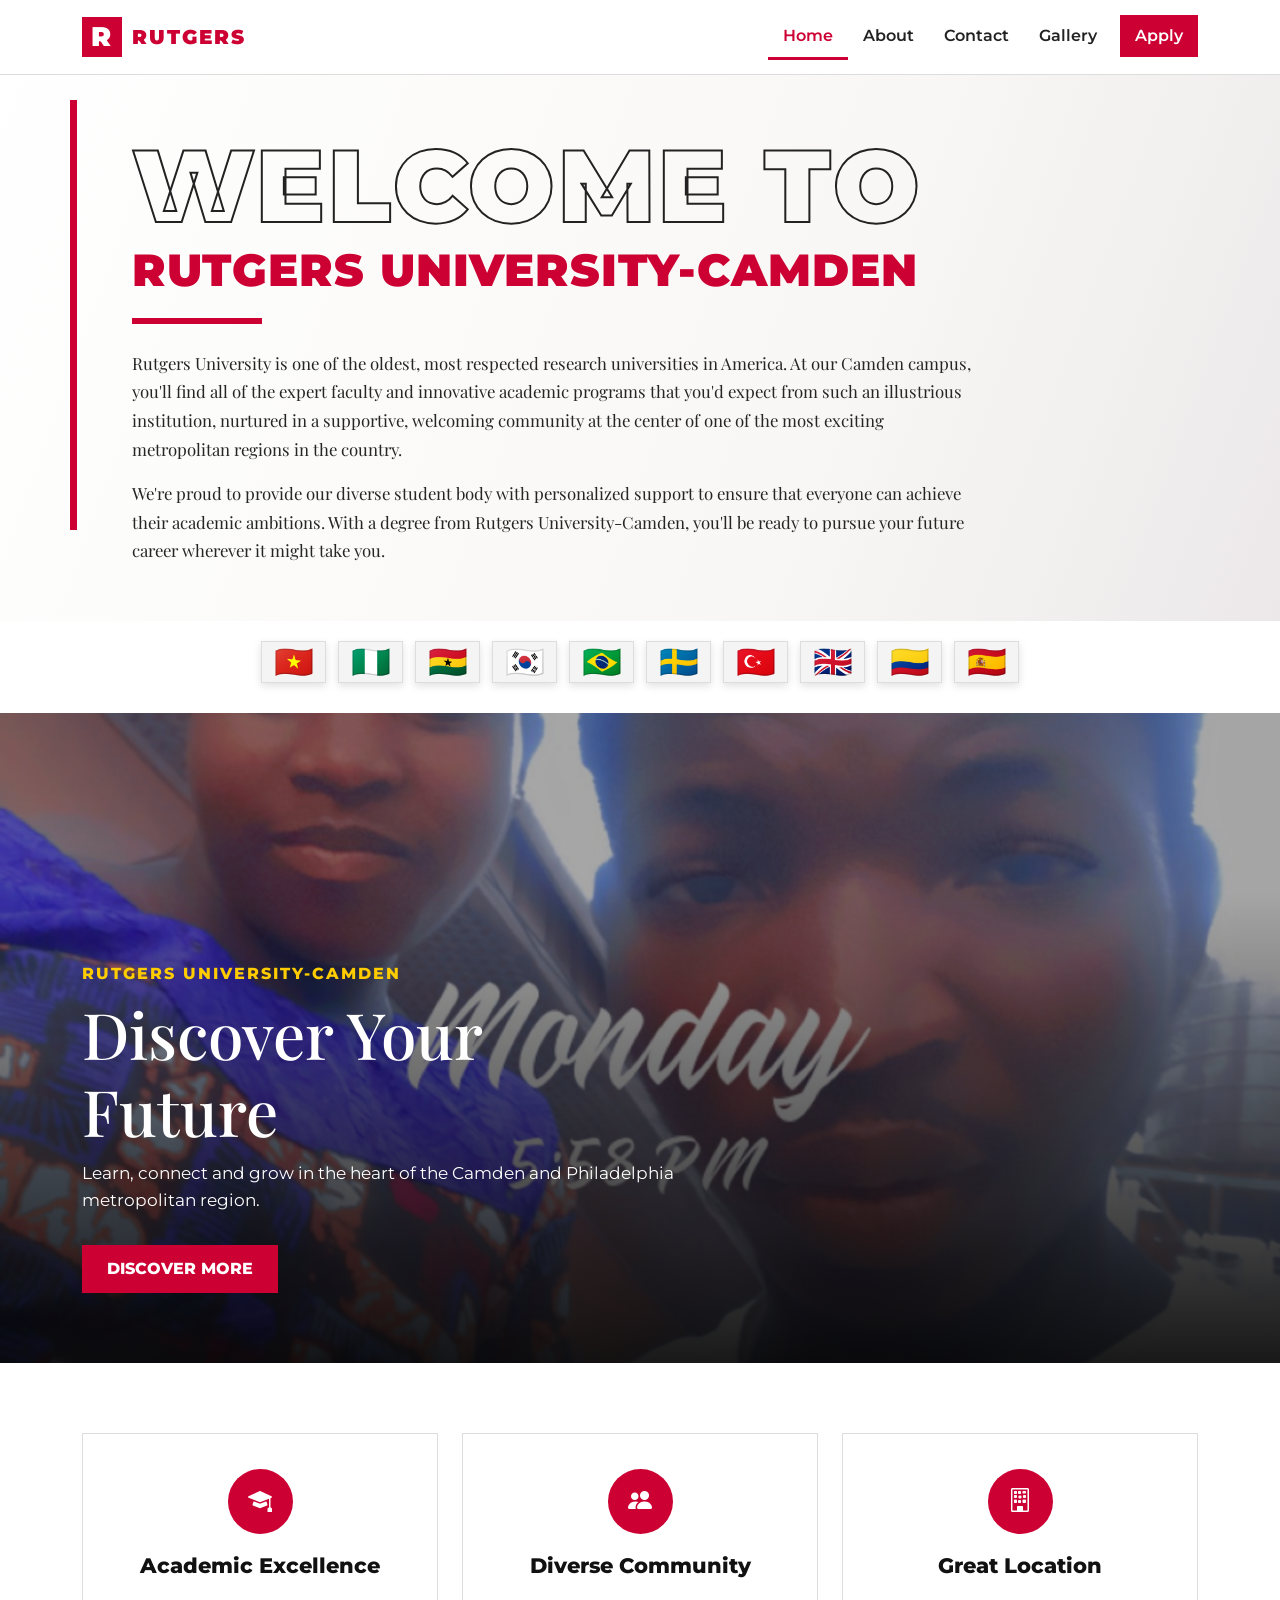
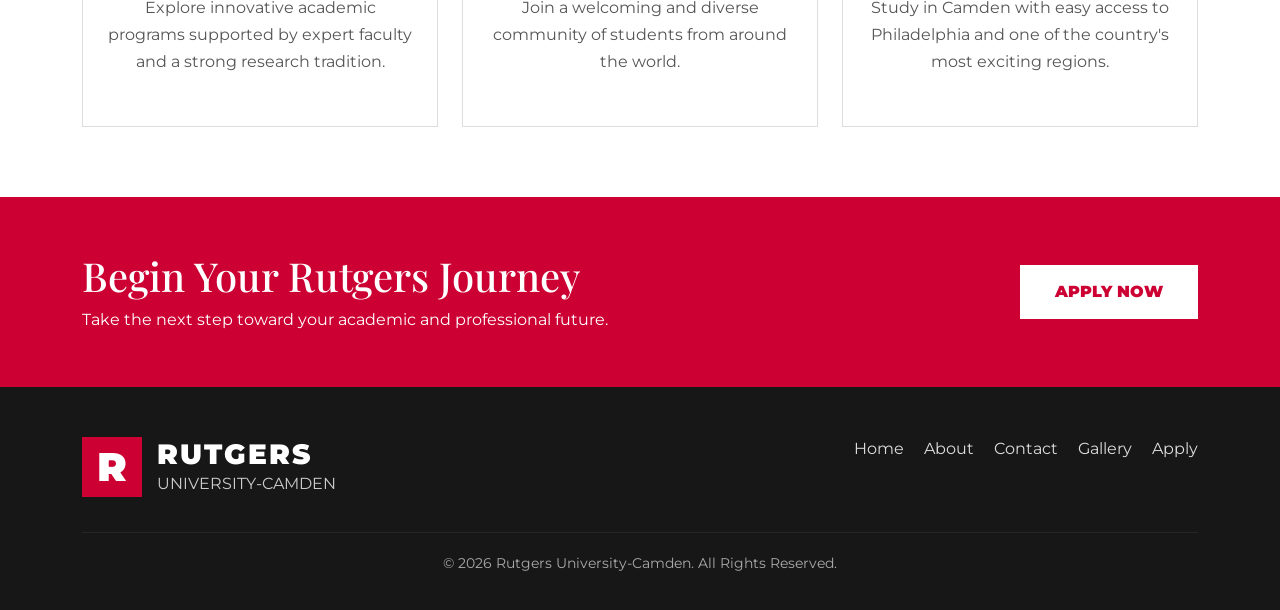
==== index.html @ 38f02cc5 "Rutgers University-Camden" ====
<!DOCTYPE html>
<html lang="en">

<head>

    <meta charset="UTF-8">

    <meta
        name="viewport"
        content="width=device-width, initial-scale=1.0"
    >

    <title>
        Rutgers University-Camden
    </title>


    <!-- Bootstrap CSS -->
    <link
        href="https://cdn.jsdelivr.net/npm/bootstrap@5.3.3/dist/css/bootstrap.min.css"
        rel="stylesheet"
    >


    <!-- Bootstrap Icons -->
    <link
        rel="stylesheet"
        href="https://cdn.jsdelivr.net/npm/bootstrap-icons@1.11.3/font/bootstrap-icons.min.css"
    >


    <!-- Google Fonts -->
    <link
        href="https://fonts.googleapis.com/css2?family=Montserrat:wght@400;500;600;700;800;900&family=Playfair+Display:wght@600;700&display=swap"
        rel="stylesheet"
    >


    <!-- Custom CSS -->
    <link
        rel="stylesheet"
        href="css/style.css"
    >

</head>


<body>


<!-- =====================================================
     NAVIGATION
====================================================== -->

<nav
    class="navbar navbar-expand-lg fixed-top"
    id="mainNavbar"
>

    <div class="container">

        <!-- Logo -->

        <a
            class="navbar-brand"
            href="index.html"
        >

            <span class="r-logo">
                R
            </span>

            <span class="brand-text">
                RUTGERS
            </span>

        </a>


        <!-- Mobile button -->

        <button
            class="navbar-toggler"
            type="button"
            data-bs-toggle="collapse"
            data-bs-target="#mainNavigation"
            aria-controls="mainNavigation"
            aria-expanded="false"
            aria-label="Toggle navigation"
        >

            <span class="navbar-toggler-icon"></span>

        </button>


        <!-- Navigation links -->

        <div
            class="collapse navbar-collapse"
            id="mainNavigation"
        >

            <ul class="navbar-nav ms-auto">

                <li class="nav-item">

                    <a
                        class="nav-link active"
                        href="index.html"
                    >
                        Home
                    </a>

                </li>


                <li class="nav-item">

                    <a
                        class="nav-link"
                        href="about.html"
                    >
                        About
                    </a>

                </li>


                <li class="nav-item">

                    <a
                        class="nav-link"
                        href="contact.html"
                    >
                        Contact
                    </a>

                </li>


                <li class="nav-item">

                    <a
                        class="nav-link"
                        href="gallery.html"
                    >
                        Gallery
                    </a>

                </li>


                <li class="nav-item">

                    <a
                        class="nav-link apply-btn"
                        href="apply.html"
                    >
                        Apply
                    </a>

                </li>

            </ul>

        </div>

    </div>

</nav>



<!-- =====================================================
     MAIN PAGE
====================================================== -->

<main>


    <!-- =================================================
         INTRODUCTION
    ================================================== -->

    <section class="welcome-section">

        <div class="container">

            <div class="row">

                <div class="col-lg-10">

                    <h1 class="welcome-title">

                        WELCOME TO

                    </h1>


                    <h2 class="university-title">

                        RUTGERS UNIVERSITY-CAMDEN

                    </h2>


                    <div class="title-line"></div>


                    <p class="intro-text">

                        Rutgers University is one of the oldest,
                        most respected research universities in
                        America. At our Camden campus, you'll find
                        all of the expert faculty and innovative
                        academic programs that you'd expect from
                        such an illustrious institution, nurtured in
                        a supportive, welcoming community at the
                        center of one of the most exciting
                        metropolitan regions in the country.

                    </p>


                    <p class="intro-text">

                        We're proud to provide our diverse student
                        body with personalized support to ensure
                        that everyone can achieve their academic
                        ambitions. With a degree from Rutgers
                        University-Camden, you'll be ready to
                        pursue your future career wherever it
                        might take you.

                    </p>

                </div>

            </div>

        </div>

    </section>



    <!-- =================================================
         INTERNATIONAL FLAGS
    ================================================== -->

    <section class="flags-section">

        <div class="container">

            <div class="flags-wrapper">


                <div class="flag">
                    🇻🇳
                </div>


                <div class="flag">
                    🇳🇬
                </div>


                <div class="flag">
                    🇬🇭
                </div>


                <div class="flag">
                    🇰🇷
                </div>


                <div class="flag">
                    🇧🇷
                </div>


                <div class="flag">
                    🇸🇪
                </div>


                <div class="flag">
                    🇹🇷
                </div>


                <div class="flag">
                    🇬🇧
                </div>


                <div class="flag">
                    🇨🇴
                </div>


                <div class="flag">
                    🇪🇸
                </div>


            </div>

        </div>

    </section>



    <!-- =================================================
         CAMPUS IMAGE
    ================================================== -->

    <section class="campus-section">

        <div class="campus-image-wrapper">

            <img
                src="images/bro.jpg"
                alt="Rutgers University Camden campus"
                class="img-fluid campus-image"
            >


            <!-- Image overlay -->

            <div class="campus-overlay">

                <div class="container">

                    <div class="campus-content">

                        <span class="small-heading">
                            RUTGERS UNIVERSITY-CAMDEN
                        </span>

                        <h2>
                            Discover Your Future
                        </h2>

                        <p>
                            Learn, connect and grow in the
                            heart of the Camden and
                            Philadelphia metropolitan region.
                        </p>


                        <a
                            href="about.html"
                            class="discover-btn"
                        >
                            DISCOVER MORE
                        </a>

                    </div>

                </div>

            </div>

        </div>

    </section>



    <!-- =================================================
         INFORMATION SECTION
    ================================================== -->

    <section class="information-section">

        <div class="container">

            <div class="row g-4">


                <!-- CARD 1 -->

                <div class="col-md-4">

                    <div class="info-card">

                        <div class="info-icon">

                            <i class="bi bi-mortarboard-fill"></i>

                        </div>

                        <h3>
                            Academic Excellence
                        </h3>

                        <p>
                            Explore innovative academic
                            programs supported by expert
                            faculty and a strong research
                            tradition.
                        </p>

                    </div>

                </div>



                <!-- CARD 2 -->

                <div class="col-md-4">

                    <div class="info-card">

                        <div class="info-icon">

                            <i class="bi bi-people-fill"></i>

                        </div>

                        <h3>
                            Diverse Community
                        </h3>

                        <p>
                            Join a welcoming and diverse
                            community of students from
                            around the world.
                        </p>

                    </div>

                </div>



                <!-- CARD 3 -->

                <div class="col-md-4">

                    <div class="info-card">

                        <div class="info-icon">

                            <i class="bi bi-building"></i>

                        </div>

                        <h3>
                            Great Location
                        </h3>

                        <p>
                            Study in Camden with easy access
                            to Philadelphia and one of the
                            country's most exciting regions.
                        </p>

                    </div>

                </div>


            </div>

        </div>

    </section>



    <!-- =================================================
         CALL TO ACTION
    ================================================== -->

    <section class="cta-section">

        <div class="container">

            <div class="row align-items-center">

                <div class="col-md-8">

                    <h2>
                        Begin Your Rutgers Journey
                    </h2>

                    <p>
                        Take the next step toward your
                        academic and professional future.
                    </p>

                </div>


                <div class="col-md-4 text-md-end">

                    <a
                        href="apply.html"
                        class="cta-button"
                    >
                        APPLY NOW
                    </a>

                </div>

            </div>

        </div>

    </section>

</main>



<!-- =====================================================
     FOOTER
====================================================== -->

<footer class="footer">

    <div class="container">

        <div class="row g-4">


            <div class="col-lg-6">

                <div class="footer-brand">

                    <span class="footer-r">
                        R
                    </span>

                    <div>

                        <h3>
                            RUTGERS
                        </h3>

                        <p>
                            UNIVERSITY-CAMDEN
                        </p>

                    </div>

                </div>

            </div>


            <div class="col-lg-6">

                <div class="footer-links">

                    <a href="index.html">
                        Home
                    </a>

                    <a href="about.html">
                        About
                    </a>

                    <a href="contact.html">
                        Contact
                    </a>

                    <a href="gallery.html">
                        Gallery
                    </a>

                    <a href="apply.html">
                        Apply
                    </a>

                </div>

            </div>

        </div>


        <hr>


        <div class="copyright">

            <p>
                © 2026 Rutgers University-Camden.
                All Rights Reserved.
            </p>

        </div>

    </div>

</footer>



<!-- =====================================================
     BACK TO TOP
====================================================== -->

<button
    id="backToTop"
    class="back-to-top"
>

    <i class="bi bi-arrow-up"></i>

</button>



<!-- Bootstrap JavaScript -->

<script
    src="https://cdn.jsdelivr.net/npm/bootstrap@5.3.3/dist/js/bootstrap.bundle.min.js"
></script>


<!-- Custom JavaScript -->

<script src="index.js"></script>


</body>

</html>
---- css/style.css ----
/* =====================================================
   RUTGERS UNIVERSITY-CAMDEN
   INDEX PAGE
===================================================== */


/* =====================================================
   VARIABLES
===================================================== */

:root {

    --rutgers-red: #cc0033;

    --dark-red: #8f0025;

    --deep-red: #65001b;

    --light-bg: #f8f7f5;

    --white: #ffffff;

    --black: #111111;

    --gray: #555555;

}



/* =====================================================
   GENERAL
===================================================== */

* {
    margin: 0;
    padding: 0;
    box-sizing: border-box;
}


html {
    scroll-behavior: smooth;
}


body {

    font-family:
        "Montserrat",
        Arial,
        sans-serif;

    background:
        var(--light-bg);

    color:
        var(--black);

    overflow-x: hidden;

}



/* =====================================================
   NAVIGATION
===================================================== */

.navbar {

    background:
        rgba(255, 255, 255, .97);

    padding:
        12px 0;

    border-bottom:
        1px solid #ddd;

    transition:
        all .3s ease;

}


.navbar.scrolled {

    box-shadow:
        0 4px 20px
        rgba(0, 0, 0, .15);

}


.navbar-brand {

    display:
        flex;

    align-items:
        center;

    gap:
        10px;

    color:
        var(--rutgers-red) !important;

    font-weight:
        900;

    letter-spacing:
        2px;

}


.r-logo {

    width:
        40px;

    height:
        40px;

    display:
        flex;

    align-items:
        center;

    justify-content:
        center;

    background:
        var(--rutgers-red);

    color:
        white;

    font-size:
        1.7rem;

    font-weight:
        900;

}


.nav-link {

    color:
        #222 !important;

    font-weight:
        600;

    padding:
        9px 15px !important;

    transition:
        .3s ease;

}


.nav-link:hover {

    color:
        var(--rutgers-red) !important;

}


.nav-link.active {

    color:
        var(--rutgers-red) !important;

    border-bottom:
        3px solid
        var(--rutgers-red);

}


.apply-btn {

    background:
        var(--rutgers-red);

    color:
        white !important;

    margin-left:
        8px;

}


.apply-btn:hover {

    background:
        var(--dark-red);

    color:
        white !important;

}



/* =====================================================
   WELCOME SECTION
===================================================== */

.welcome-section {

    padding:
        140px 0 40px;

    min-height:
        560px;

    position:
        relative;

    background:
        linear-gradient(
            110deg,
            #ffffff 0%,
            #f8f7f5 65%,
            #ece8ea 100%
        );

}


.welcome-section::before {

    content:
        "";

    position:
        absolute;

    left:
        70px;

    top:
        100px;

    width:
        7px;

    height:
        430px;

    background:
        var(--rutgers-red);

}


.welcome-title {

    font-size:
        clamp(
            3rem,
            8vw,
            6.5rem
        );

    line-height:
        .9;

    font-weight:
        900;

    letter-spacing:
        3px;

    color:
        transparent;

    -webkit-text-stroke:
        2px #222;

    margin-left:
        50px;

    margin-bottom:
        12px;

}


.university-title {

    font-size:
        clamp(
            1.5rem,
            4vw,
            2.8rem
        );

    color:
        var(--rutgers-red);

    font-weight:
        900;

    letter-spacing:
        1px;

    margin-left:
        50px;

}


.title-line {

    width:
        130px;

    height:
        6px;

    background:
        var(--rutgers-red);

    margin:
        20px 0 25px 50px;

}


.intro-text {

    max-width:
        850px;

    margin-left:
        50px;

    font-family:
        "Playfair Display",
        Georgia,
        serif;

    font-size:
        1.05rem;

    line-height:
        1.7;

    color:
        #252525;

}



/* =====================================================
   FLAGS
===================================================== */

.flags-section {

    background:
        white;

    padding:
        20px 0 30px;

}


.flags-wrapper {

    display:
        flex;

    justify-content:
        center;

    align-items:
        center;

    flex-wrap:
        wrap;

    gap:
        12px;

}


.flag {

    width:
        65px;

    height:
        42px;

    display:
        flex;

    align-items:
        center;

    justify-content:
        center;

    font-size:
        2rem;

    background:
        #f4f4f4;

    border:
        1px solid #ddd;

    box-shadow:
        0 3px 8px
        rgba(0,0,0,.12);

    transition:
        .3s ease;

}


.flag:hover {

    transform:
        translateY(-7px)
        scale(1.05);

    box-shadow:
        0 8px 15px
        rgba(0,0,0,.18);

}



/* =====================================================
   CAMPUS IMAGE
===================================================== */

.campus-section {

    width:
        100%;

    background:
        #111;

}


.campus-image-wrapper {

    position:
        relative;

    width:
        100%;

    overflow:
        hidden;

}


.campus-image {

    width:
        100%;

    height:
        650px;

    object-fit:
        cover;

    display:
        block;

    filter:
        brightness(.65);

    transition:
        transform
        1s ease;

}


.campus-image-wrapper:hover
.campus-image {

    transform:
        scale(1.03);

}


.campus-overlay {

    position:
        absolute;

    left:
        0;

    bottom:
        0;

    width:
        100%;

    padding:
        70px 0;

    background:
        linear-gradient(
            transparent,
            rgba(0,0,0,.85)
        );

}


.campus-content {

    max-width:
        600px;

    color:
        white;

}


.small-heading {

    color:
        #ffcc00;

    font-weight:
        800;

    letter-spacing:
        2px;

}


.campus-content h2 {

    font-family:
        "Playfair Display",
        Georgia,
        serif;

    font-size:
        clamp(
            2rem,
            5vw,
            4rem
        );

    margin:
        10px 0;

}


.campus-content p {

    font-size:
        1.05rem;

    line-height:
        1.6;

}


.discover-btn {

    display:
        inline-block;

    margin-top:
        15px;

    padding:
        12px 25px;

    background:
        var(--rutgers-red);

    color:
        white;

    text-decoration:
        none;

    font-weight:
        800;

    transition:
        .3s ease;

}


.discover-btn:hover {

    background:
        white;

    color:
        var(--rutgers-red);

}



/* =====================================================
   INFORMATION
===================================================== */

.information-section {

    background:
        white;

    padding:
        70px 0;

}


.info-card {

    padding:
        35px 25px;

    text-align:
        center;

    border:
        1px solid #ddd;

    height:
        100%;

    background:
        #fff;

    transition:
        .3s ease;

}


.info-card:hover {

    transform:
        translateY(-10px);

    box-shadow:
        0 15px 30px
        rgba(0,0,0,.12);

}


.info-icon {

    width:
        65px;

    height:
        65px;

    margin:
        0 auto 20px;

    display:
        flex;

    align-items:
        center;

    justify-content:
        center;

    border-radius:
        50%;

    background:
        var(--rutgers-red);

    color:
        white;

    font-size:
        1.5rem;

}


.info-card h3 {

    font-size:
        1.3rem;

    font-weight:
        800;

    margin-bottom:
        15px;

}


.info-card p {

    color:
        var(--gray);

    line-height:
        1.7;

}



/* =====================================================
   CALL TO ACTION
===================================================== */

.cta-section {

    background:
        var(--rutgers-red);

    color:
        white;

    padding:
        55px 0;

}


.cta-section h2 {

    font-family:
        "Playfair Display",
        Georgia,
        serif;

    font-size:
        2.5rem;

}


.cta-section p {

    margin:
        5px 0 0;

}


.cta-button {

    display:
        inline-block;

    background:
        white;

    color:
        var(--rutgers-red);

    padding:
        15px 35px;

    text-decoration:
        none;

    font-weight:
        900;

    transition:
        .3s ease;

}


.cta-button:hover {

    background:
        #111;

    color:
        white;

}



/* =====================================================
   FOOTER
===================================================== */

.footer {

    background:
        #171717;

    color:
        white;

    padding:
        50px 0 20px;

}


.footer-brand {

    display:
        flex;

    align-items:
        center;

    gap:
        15px;

}


.footer-r {

    width:
        60px;

    height:
        60px;

    display:
        flex;

    align-items:
        center;

    justify-content:
        center;

    background:
        var(--rutgers-red);

    font-size:
        2.5rem;

    font-weight:
        900;

}


.footer-brand h3 {

    margin:
        0;

    font-weight:
        900;

    letter-spacing:
        2px;

}


.footer-brand p {

    margin:
        0;

    color:
        #ccc;

}


.footer-links {

    display:
        flex;

    justify-content:
        flex-end;

    flex-wrap:
        wrap;

    gap:
        20px;

}


.footer-links a {

    color:
        #ddd;

    text-decoration:
        none;

    transition:
        .3s ease;

}


.footer-links a:hover {

    color:
        var(--rutgers-red);

}


.footer hr {

    border-color:
        #555;

    margin:
        35px 0 20px;

}


.copyright {

    text-align:
        center;

    color:
        #aaa;

    font-size:
        .85rem;

}



/* =====================================================
   BACK TO TOP
===================================================== */

.back-to-top {

    position:
        fixed;

    right:
        25px;

    bottom:
        25px;

    width:
        45px;

    height:
        45px;

    border:
        none;

    border-radius:
        50%;

    background:
        var(--rutgers-red);

    color:
        white;

    display:
        none;

    align-items:
        center;

    justify-content:
        center;

    z-index:
        999;

}


.back-to-top.show {

    display:
        flex;

}



/* =====================================================
   TABLET
===================================================== */

@media (max-width: 992px) {

    .welcome-section {

        padding-top:
            120px;

    }


    .welcome-section::before {

        left:
            30px;

    }


    .welcome-title,
    .university-title,
    .intro-text {

        margin-left:
            30px;

    }


    .title-line {

        margin-left:
            30px;

    }


    .campus-image {

        height:
            500px;

    }


    .footer-links {

        justify-content:
            flex-start;

    }

}



/* =====================================================
   MOBILE
===================================================== */

@media (max-width: 768px) {

    .navbar {

        padding:
            8px 0;

    }


    .nav-link.active {

        border-bottom:
            none;

    }


    .apply-btn {

        margin-left:
            0;

        margin-top:
            5px;

    }


    .welcome-section {

        padding:
            110px 20px 35px;

    }


    .welcome-section::before {

        left:
            15px;

        top:
            80px;

        height:
            400px;

        width:
            4px;

    }


    .welcome-title {

        font-size:
            3.2rem;

        margin-left:
            20px;

        -webkit-text-stroke:
            1px #222;

    }


    .university-title {

        font-size:
            1.5rem;

        margin-left:
            20px;

    }


    .title-line {

        margin-left:
            20px;

    }


    .intro-text {

        margin-left:
            20px;

        font-size:
            .9rem;

    }


    .flags-wrapper {

        gap:
            7px;

    }


    .flag {

        width:
            45px;

        height:
            32px;

        font-size:
            1.4rem;

    }


    .campus-image {

        height:
            430px;

    }


    .campus-overlay {

        padding:
            40px 20px;

    }


    .campus-content h2 {

        font-size:
            2rem;

    }


    .cta-section {

        text-align:
            center;

    }


    .cta-section h2 {

        font-size:
            2rem;

    }


    .cta-button {

        margin-top:
            20px;

    }


    .footer {

        text-align:
            center;

    }


    .footer-brand {

        justify-content:
            center;

    }


    .footer-links {

        justify-content:
            center;

        margin-top:
            20px;

    }

}



/* =====================================================
   SMALL MOBILE
===================================================== */

@media (max-width: 480px) {

    .welcome-title {

        font-size:
            2.6rem;

    }


    .university-title {

        font-size:
            1.2rem;

    }


    .intro-text {

        font-size:
            .82rem;

    }


    .flag {

        width:
            40px;

        height:
            28px;

        font-size:
            1.1rem;

    }


    .campus-image {

        height:
            350px;

    }

}
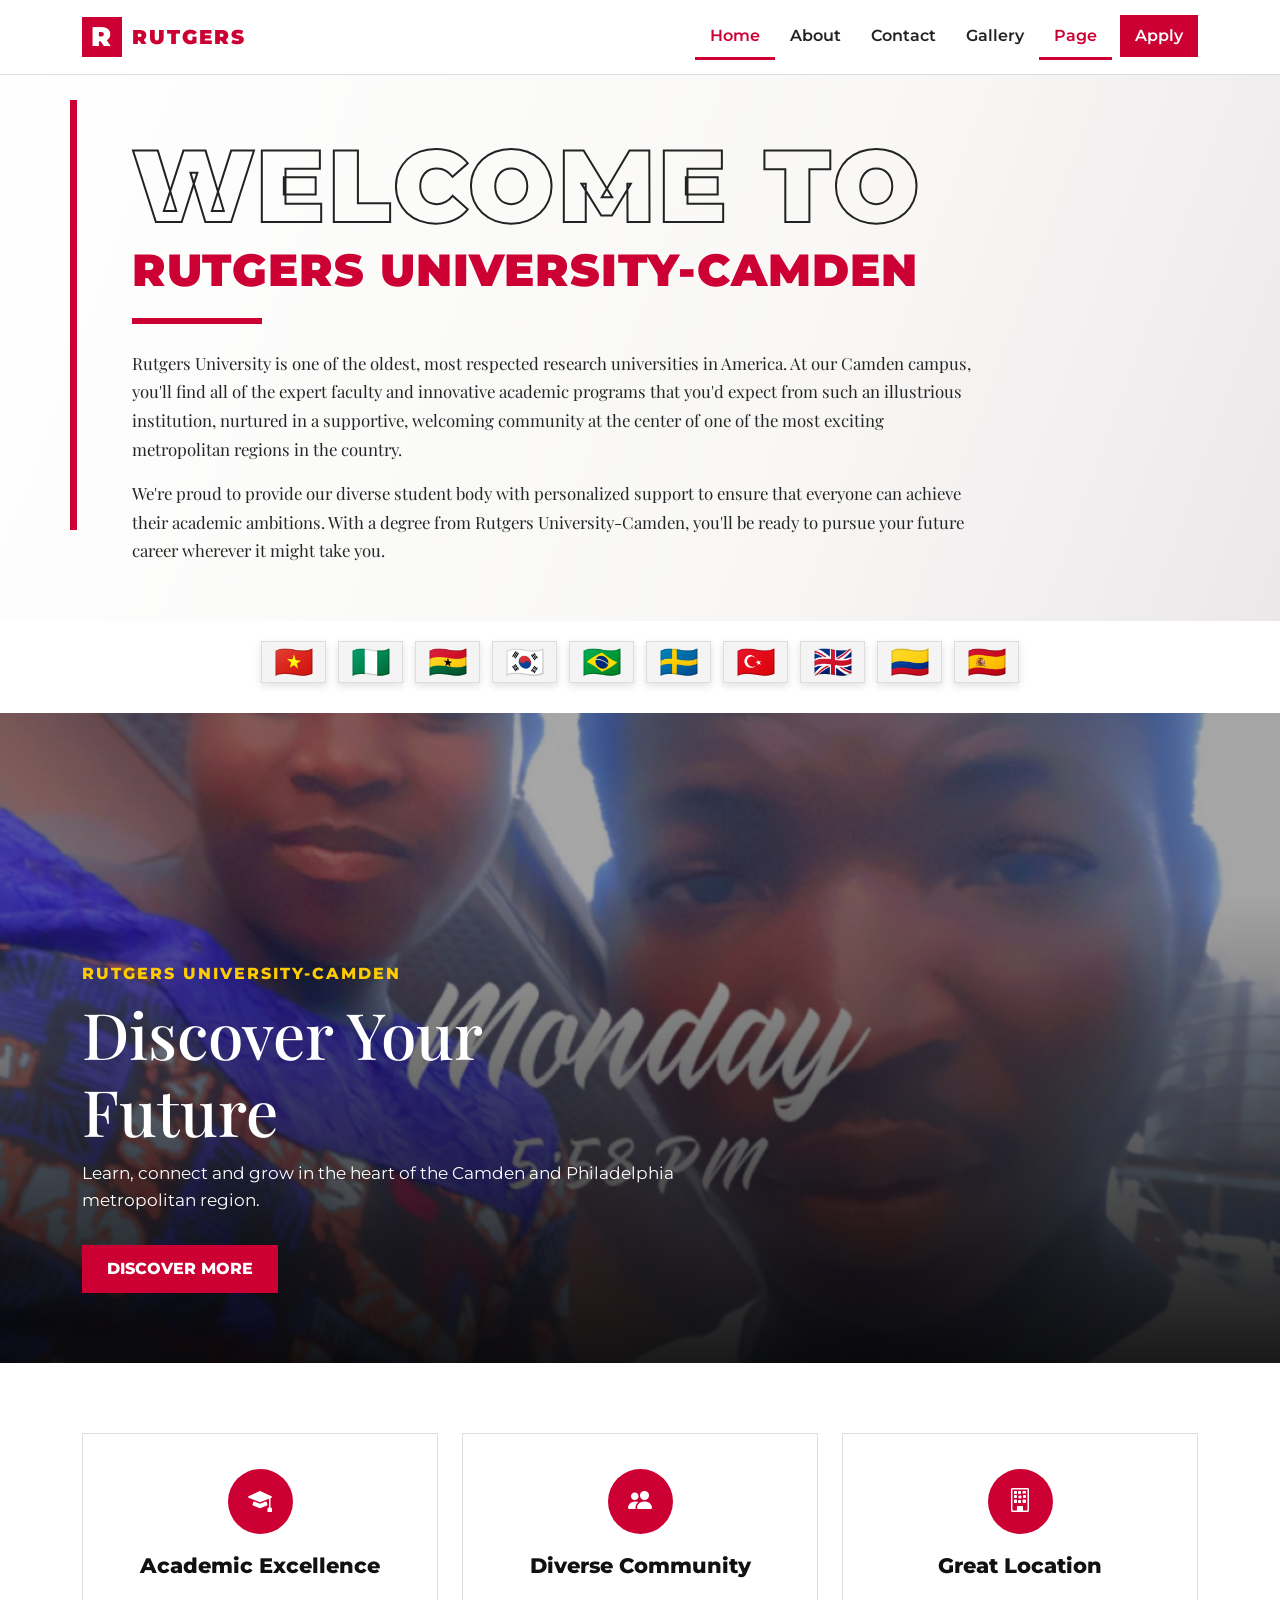
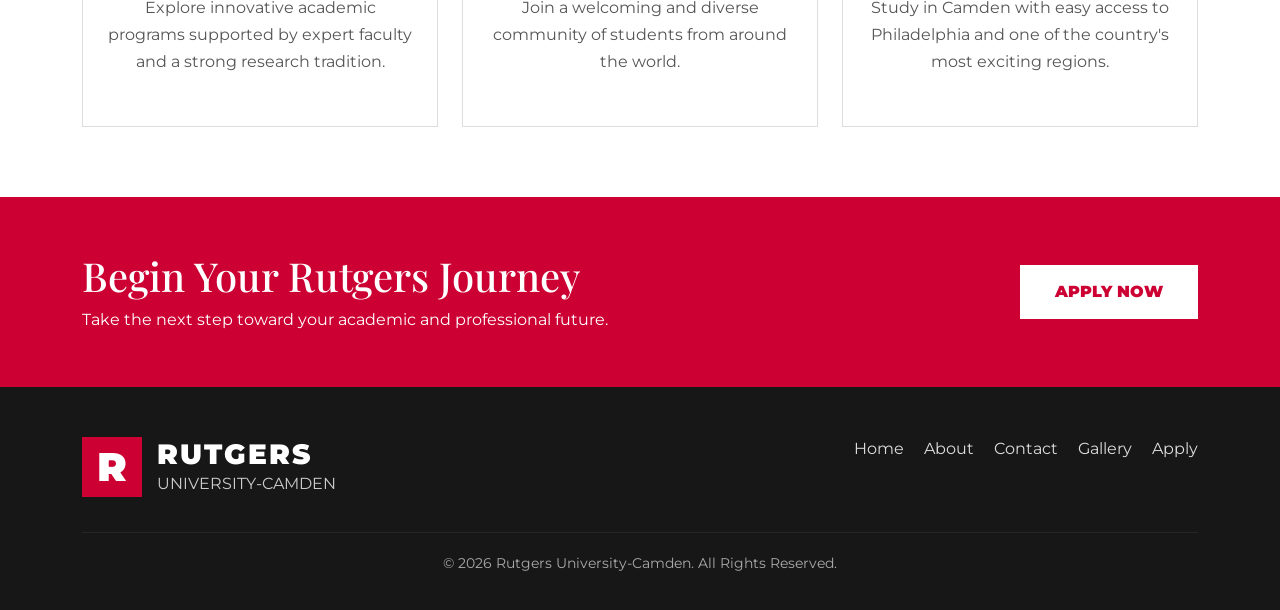
==== commit be8c1b71: "i link page.html them" ====
--- a/index.html
+++ b/index.html
@@ -150,6 +150,14 @@
 
                 </li>
 
+                <li class="nav-item">
+                    <a
+                        class="nav-link active"
+                        href="page.html"
+                    >
+                        Page
+                    </a>
+                </li>
 
                 <li class="nav-item">
 
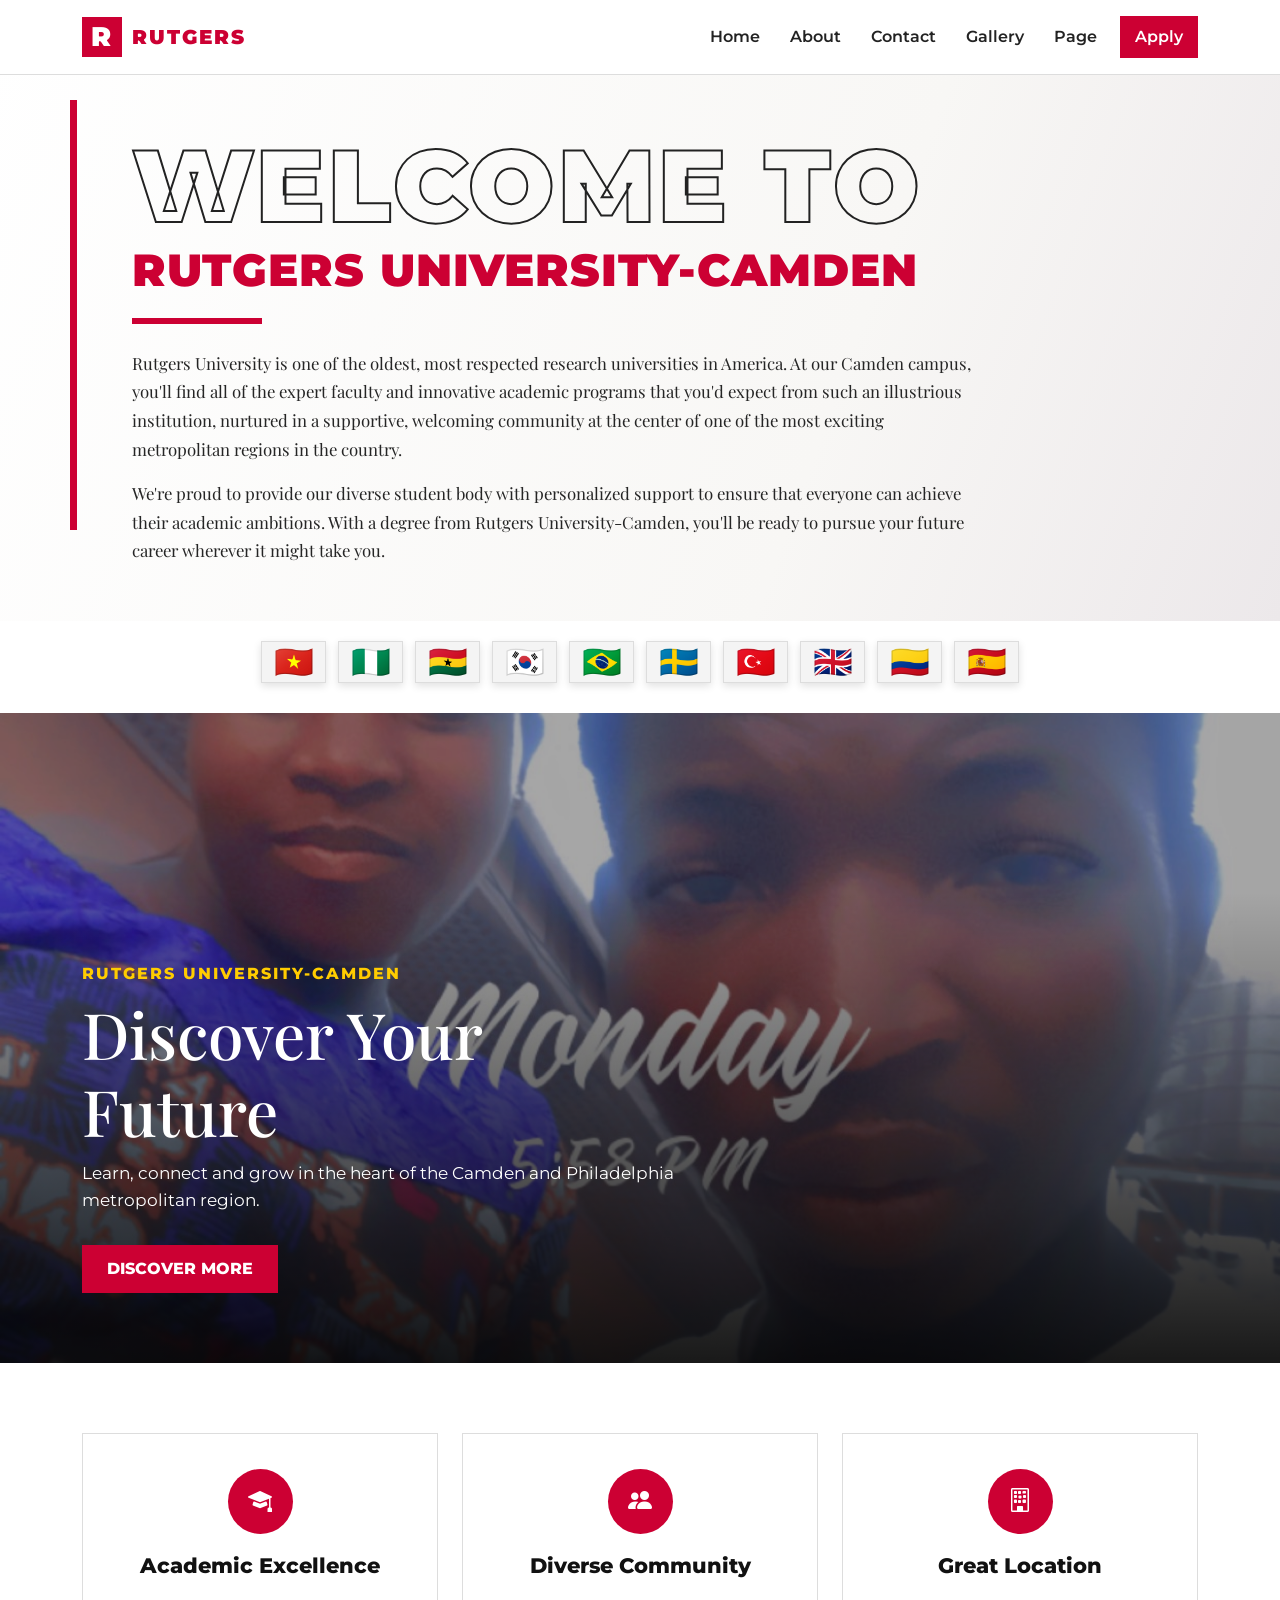
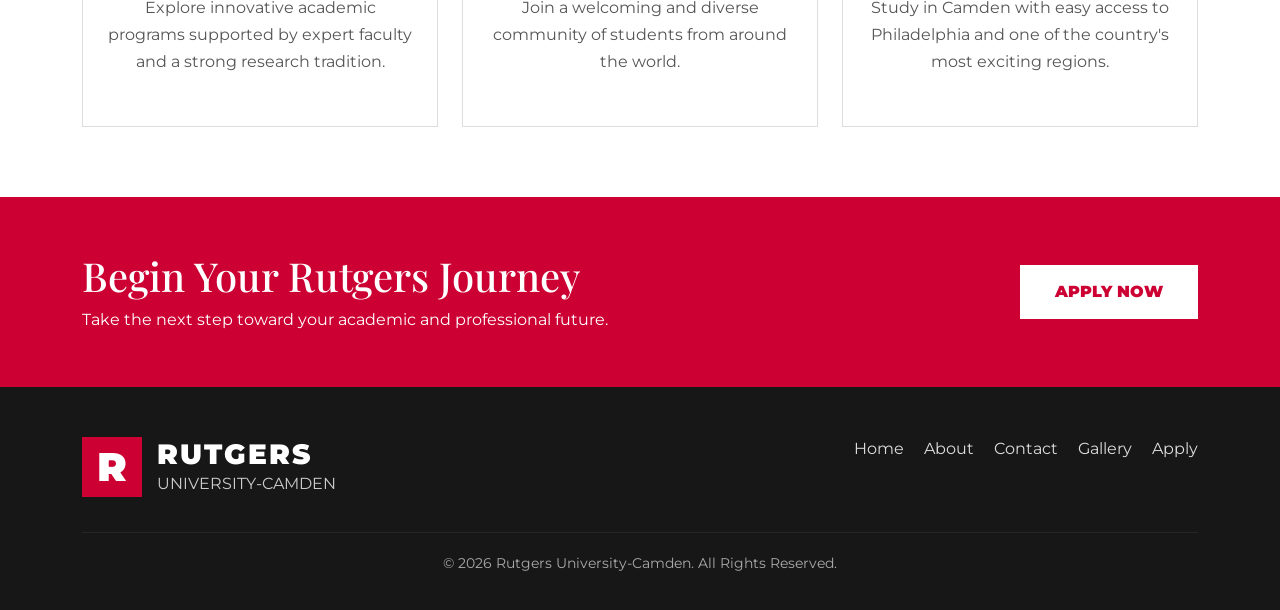
==== commit 5c2f44ff: "I remove active from them" ====
--- a/index.html
+++ b/index.html
@@ -106,7 +106,7 @@
                 <li class="nav-item">
 
                     <a
-                        class="nav-link active"
+                        class="nav-link"
                         href="index.html"
                     >
                         Home
@@ -152,7 +152,7 @@
 
                 <li class="nav-item">
                     <a
-                        class="nav-link active"
+                        class="nav-link"
                         href="page.html"
                     >
                         Page
